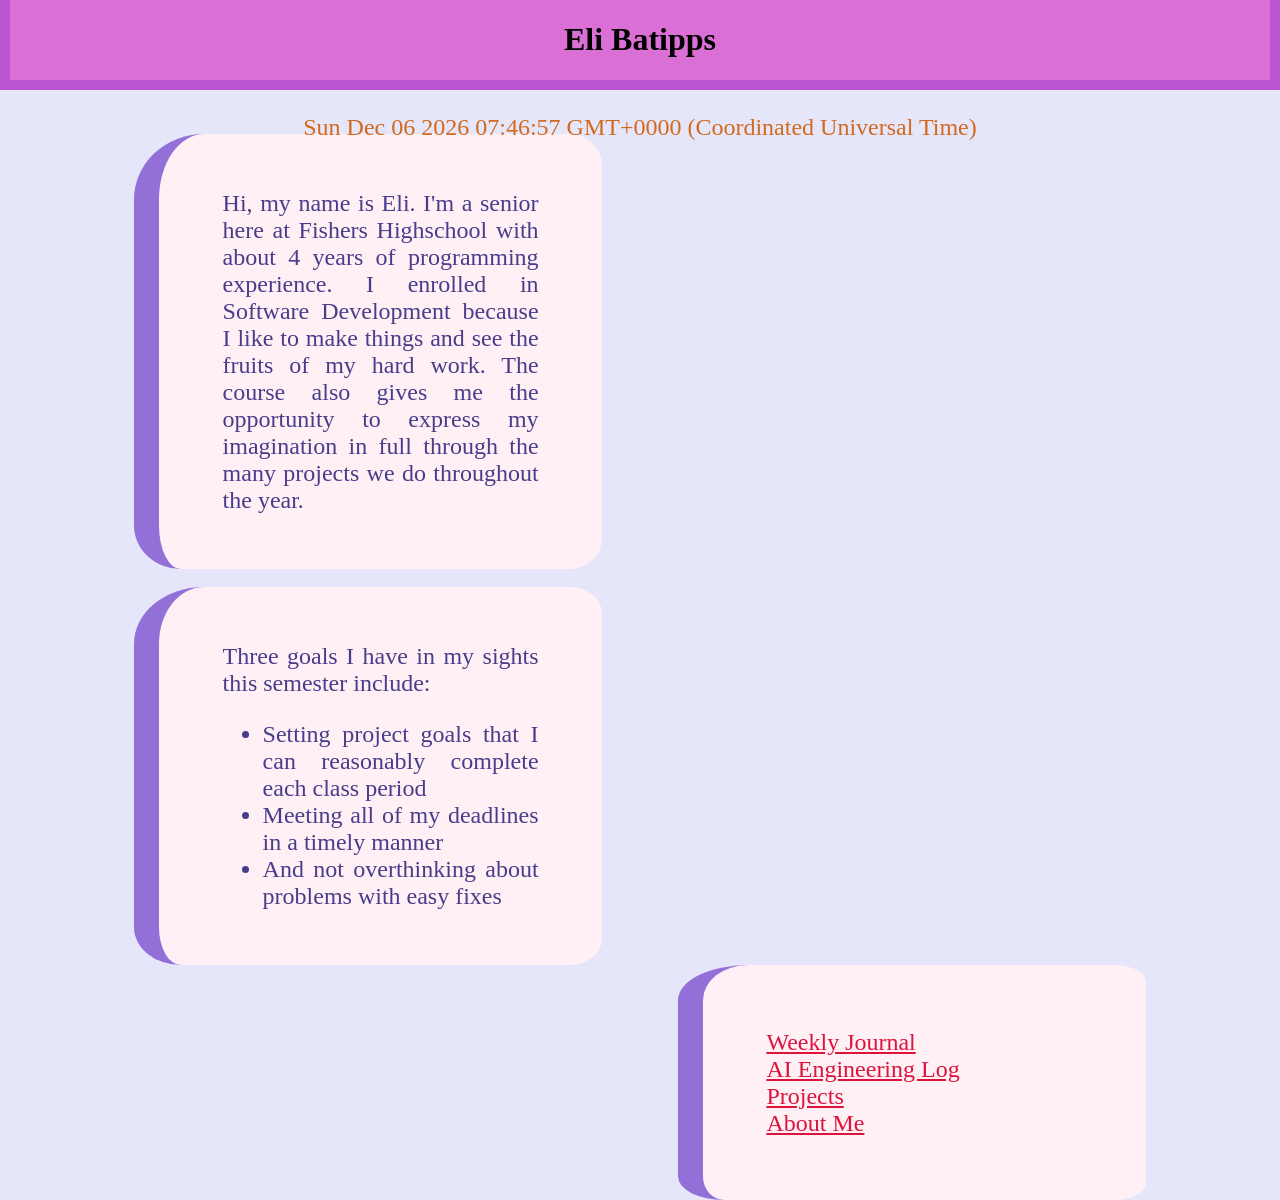
==== index.html @ e0b22688 "Initial commit" ====
<!DOCTYPE html>
<html lang="en">
<head>
    <meta charset="UTF-8">
    <meta name="viewport" content="width=device-width, initial-scale=1.0">
    <title>Engineering Notebook</title>
    <link rel="stylesheet" href="css/style.css">
    <script src="js/script.js"></script>
</head>
<body>
    <header>
        <h1>Eli Batipps</h1>
    </header>
    <p id="date"></p>
    <br>
    <br>
    <br>
    <br>
    <br>
    <br>
    <br>
    <section>
        <div>
            <p>
                Hi, my name is Eli. I'm a senior here at Fishers Highschool with about 4 years of programming experience.
                I enrolled in Software Development because I like to make things and see the fruits of my hard work.
                The course also gives me the opportunity to express my imagination in full through the many projects we do throughout the year.
            </p>
        </div>
    </section>
        <br>
    <article>
        <div>
            <p>
                Three goals I have in my sights this semester include: 
                <ul>
                    <li>Setting project goals that I can reasonably complete each class period</li>
                    <li>Meeting all of my deadlines in a timely manner</li>
                    <li>And not overthinking about problems with easy fixes</li>
                </ul>
            </p>
        </div>
    </article>
    <aside>
        <a href="journal.html">Weekly Journal</a>
        <br>
        <a href="ai-log.html">AI Engineering Log</a>
        <br>
        <a href="projects.html">Projects</a>
        <br>
        <a href="about.html">About Me</a>   
    </aside>
    <br>    
</body>
<script>
    const d = new Date();
    let text = d.toString();
    document.getElementById("date").innerHTML = text;
</script>
</html>
---- css/style.css ----
body {
    background-color:rgb(230, 230, 250);
}

header {
    font-size: 100%;
    background-color: rgb(218, 112, 214);
    border: 10px solid rgb(186, 85, 211);
    border-top: hidden;
    left: 0%;
    right: 0%;
    top: 0%;
    text-align: center;
    position: absolute;
}

a {
    color:rgb(220, 20, 60);
}

#date {
    font-family: fantasy;
    font-size: 150%;
    color:rgb(210, 105, 30);
    background-color: hidden;
    top: 10%;
    left: 0%;
    right: 0%;
    text-align: center;
    position: absolute;
}

div {
    background-color: rgb(255, 240, 245);
    color:rgb(72, 61, 139);
    font-size: 150%;
    width: 25%;
    height: 50%;
    font-family:fantasy;
    padding-left: 5%;
    padding-right: 5%;
    padding-top: 2.5%;
    padding-bottom: 2.5%;
    margin-left: 10%;
    margin-right: 0%;
    text-align: justify;
    word-spacing: 5%;
    border-left: 25px solid rgb(147, 112, 216);
    border-top-left-radius: 15%;
    border-bottom-left-radius: 10%;
    border-top-right-radius: 7%;
    border-bottom-right-radius: 7%;
}

aside {
    float: right;
    background-color: rgb(255, 240, 245);
    color:rgb(72, 61, 139);
    font-size: 150%;
    width: 25%;
    height: 50%;
    font-family:fantasy;
    padding-left: 5%;
    padding-right: 5%;
    padding-top: 5%;
    padding-bottom: 5%;
    margin-left: 0%;
    margin-right: 10%;
    text-align: justify;
    word-spacing: 5%;
    border-left: 25px solid rgb(147, 112, 216);
    border-top-left-radius: 15%;
    border-bottom-left-radius: 10%;
    border-top-right-radius: 7%;
    border-bottom-right-radius: 7%;
}
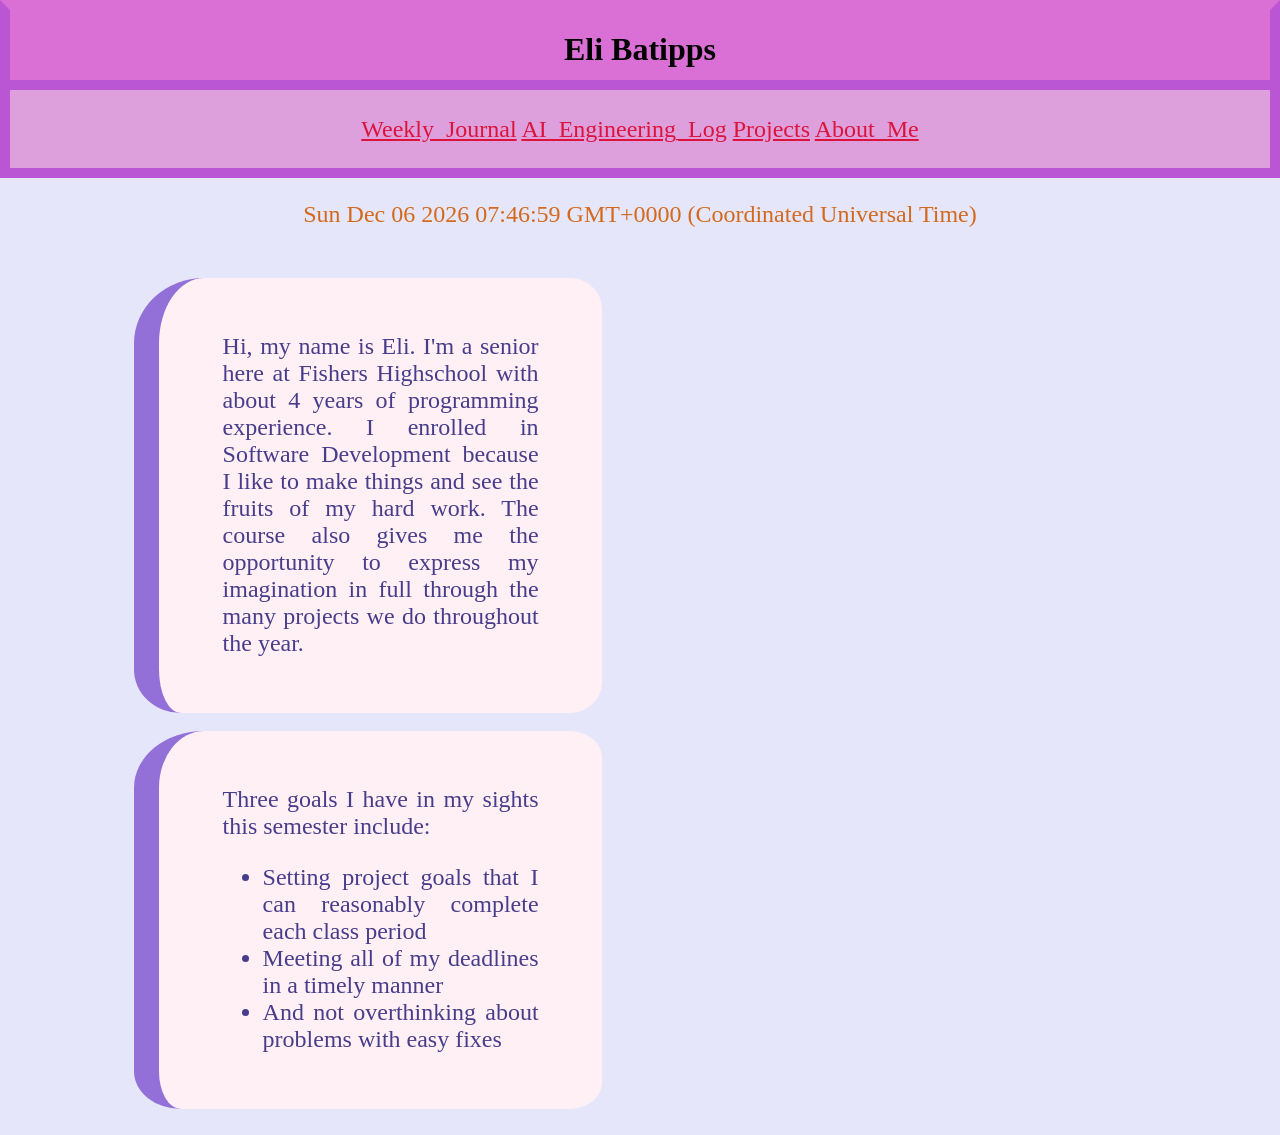
==== commit e05551fa: "Initial function/design" ====
--- a/index.html
+++ b/index.html
@@ -11,14 +11,21 @@
     <header>
         <h1>Eli Batipps</h1>
     </header>
-    <p id="date"></p>
     <br>
     <br>
     <br>
     <br>
+    <nav>
+        <a href="journal.html">Weekly_Journal</a>
+        <a href="ai-log.html">AI_Engineering_Log</a>
+        <a href="projects.html">Projects</a>
+        <a href="about.html">About_Me</a>   
+    </nav>
     <br>
     <br>
     <br>
+    <br>
+    <p id="date"></p>
     <section>
         <div>
             <p>
@@ -41,15 +48,6 @@
             </p>
         </div>
     </article>
-    <aside>
-        <a href="journal.html">Weekly Journal</a>
-        <br>
-        <a href="ai-log.html">AI Engineering Log</a>
-        <br>
-        <a href="projects.html">Projects</a>
-        <br>
-        <a href="about.html">About Me</a>   
-    </aside>
     <br>    
 </body>
 <script>
--- a/css/style.css
+++ b/css/style.css
@@ -6,16 +6,12 @@
     font-size: 100%;
     background-color: rgb(218, 112, 214);
     border: 10px solid rgb(186, 85, 211);
-    border-top: hidden;
+    border-top: 10px solid rgb(218, 112, 214);
     left: 0%;
     right: 0%;
     top: 0%;
     text-align: center;
     position: absolute;
-}
-
-a {
-    color:rgb(220, 20, 60);
 }
 
 #date {
@@ -26,8 +22,8 @@
     top: 10%;
     left: 0%;
     right: 0%;
-    text-align: center;
-    position: absolute;
+    padding: 2%;
+    text-align: center;   
 }
 
 div {
@@ -52,25 +48,26 @@
     border-bottom-right-radius: 7%;
 }
 
-aside {
+a {
+    color: rgb(220, 20, 60);
+}
+
+nav {
+    background-color: rgb(221, 160, 221);
+    font-size: 150%;
+    word-spacing: 100%;
+    border: 10px solid rgb(186, 85, 211);
+    left: 0%;
+    right: 0%;
+    padding: 2%;
+    position: absolute;
+    text-align: center;
+}
+
+img {
     float: right;
-    background-color: rgb(255, 240, 245);
-    color:rgb(72, 61, 139);
-    font-size: 150%;
     width: 25%;
     height: 50%;
-    font-family:fantasy;
-    padding-left: 5%;
-    padding-right: 5%;
-    padding-top: 5%;
-    padding-bottom: 5%;
-    margin-left: 0%;
-    margin-right: 10%;
-    text-align: justify;
-    word-spacing: 5%;
-    border-left: 25px solid rgb(147, 112, 216);
-    border-top-left-radius: 15%;
-    border-bottom-left-radius: 10%;
-    border-top-right-radius: 7%;
-    border-bottom-right-radius: 7%;
+    border-radius: 10%;
+    border: 5px solid rgb(147, 112, 216);
 }
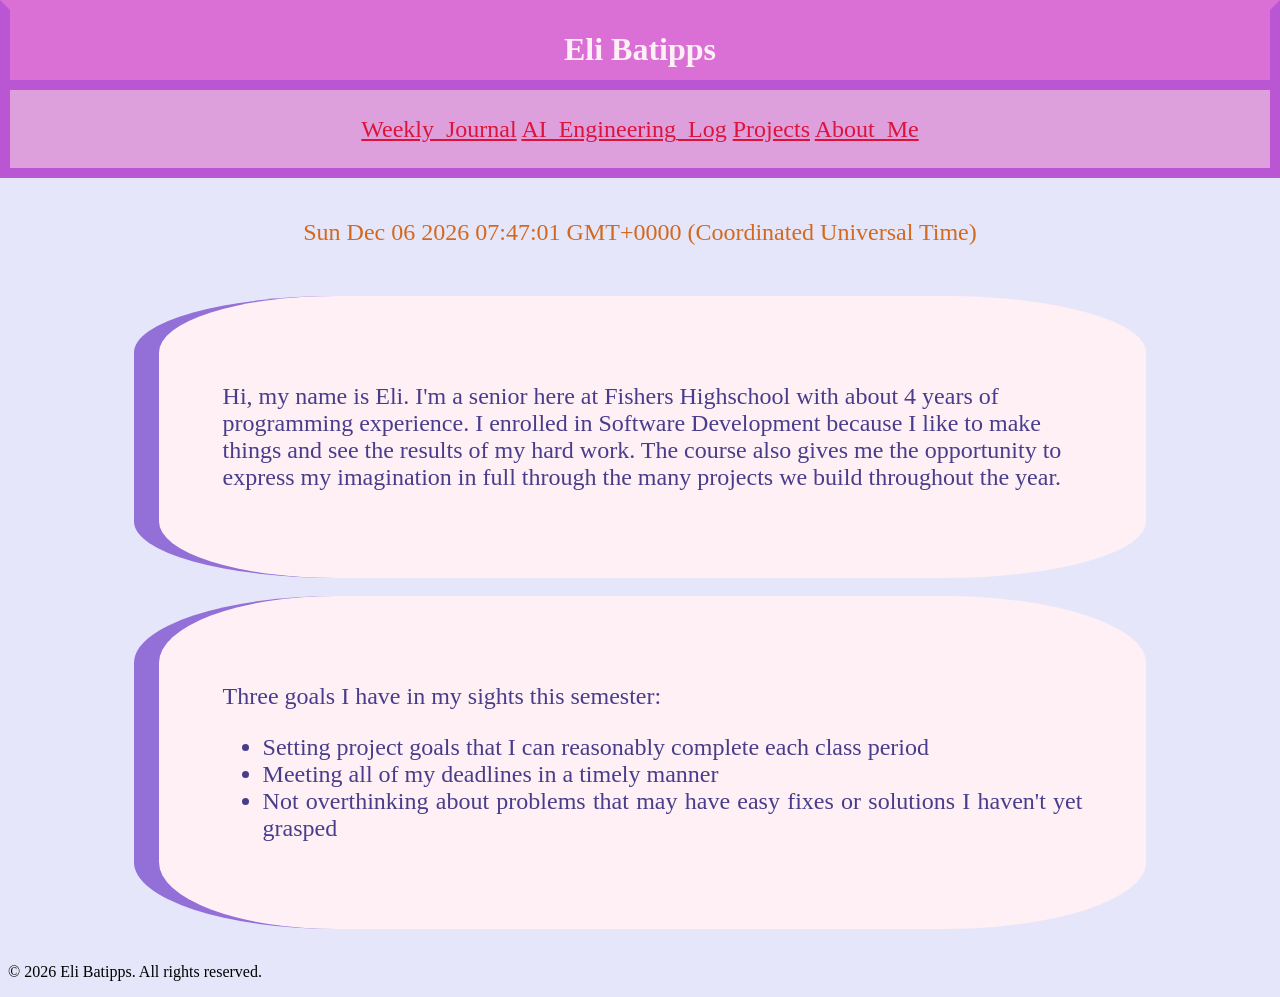
==== commit 19e08e4b: "index.html change Changed home.html to index.html." ====
--- a/index.html
+++ b/index.html
@@ -8,6 +8,7 @@
     <script src="js/script.js"></script>
 </head>
 <body>
+    <!-- Header -->
     <header>
         <h1>Eli Batipps</h1>
     </header>
@@ -15,6 +16,7 @@
     <br>
     <br>
     <br>
+    <!-- Navigation -->
     <nav>
         <a href="journal.html">Weekly_Journal</a>
         <a href="ai-log.html">AI_Engineering_Log</a>
@@ -25,34 +27,35 @@
     <br>
     <br>
     <br>
+    <br>
+    <!-- Current date and time -->
     <p id="date"></p>
-    <section>
+    <!-- Section -->
+    <section class="up">
+            <p>
+                Hi, my name is Eli. I'm a senior here at Fishers Highschool with about 4 years of programming experience.
+                I enrolled in Software Development because I like to make things and see the results of my hard work.
+                The course also gives me the opportunity to express my imagination in full through the many projects we build throughout the year.
+            </p>
+    </section>
+    <br>
+    <!-- Article -->
+    <article class="down">
         <div>
             <p>
-                Hi, my name is Eli. I'm a senior here at Fishers Highschool with about 4 years of programming experience.
-                I enrolled in Software Development because I like to make things and see the fruits of my hard work.
-                The course also gives me the opportunity to express my imagination in full through the many projects we do throughout the year.
-            </p>
-        </div>
-    </section>
-        <br>
-    <article>
-        <div>
-            <p>
-                Three goals I have in my sights this semester include: 
+                Three goals I have in my sights this semester: 
                 <ul>
                     <li>Setting project goals that I can reasonably complete each class period</li>
                     <li>Meeting all of my deadlines in a timely manner</li>
-                    <li>And not overthinking about problems with easy fixes</li>
+                    <li>Not overthinking about problems that may have easy fixes or solutions I haven't yet grasped</li>
                 </ul>
             </p>
         </div>
     </article>
-    <br>    
+    <br>
+    <!-- Footer -->
 </body>
-<script>
-    const d = new Date();
-    let text = d.toString();
-    document.getElementById("date").innerHTML = text;
-</script>
+<footer>
+    <p>&copy; 2026 Eli Batipps. All rights reserved.</p>
+</footer>
 </html>
--- a/css/style.css
+++ b/css/style.css
@@ -5,11 +5,12 @@
 header {
     font-size: 100%;
     background-color: rgb(218, 112, 214);
+    color: rgb(255, 240, 245);
     border: 10px solid rgb(186, 85, 211);
     border-top: 10px solid rgb(218, 112, 214);
+    top: 0%;
     left: 0%;
     right: 0%;
-    top: 0%;
     text-align: center;
     position: absolute;
 }
@@ -18,7 +19,6 @@
     font-family: fantasy;
     font-size: 150%;
     color:rgb(210, 105, 30);
-    background-color: hidden;
     top: 10%;
     left: 0%;
     right: 0%;
@@ -26,30 +26,41 @@
     text-align: center;   
 }
 
-div {
+a {
+    color: rgb(220, 20, 60);
+}
+
+section {
     background-color: rgb(255, 240, 245);
     color:rgb(72, 61, 139);
     font-size: 150%;
-    width: 25%;
+    left: 0;
+    right: 0;
+    font-family:fantasy;
+    padding: 5%;
+    margin-left: 0%;
+    margin-right: 0%;
+    text-align: left;
+    word-spacing: 5%;
+    border-left: 25px solid rgb(147, 112, 216);
+    border-radius: 20%;
+}
+
+article {
+    background-color: rgb(255, 240, 245);
+    color:rgb(72, 61, 139);
+    font-size: 150%;
+    left: 0;
+    right: 0;
     height: 50%;
     font-family:fantasy;
-    padding-left: 5%;
-    padding-right: 5%;
-    padding-top: 2.5%;
-    padding-bottom: 2.5%;
-    margin-left: 10%;
+    padding: 5%;
+    margin-left: 0%;
     margin-right: 0%;
     text-align: justify;
     word-spacing: 5%;
     border-left: 25px solid rgb(147, 112, 216);
-    border-top-left-radius: 15%;
-    border-bottom-left-radius: 10%;
-    border-top-right-radius: 7%;
-    border-bottom-right-radius: 7%;
-}
-
-a {
-    color: rgb(220, 20, 60);
+    border-radius: 20%;
 }
 
 nav {
@@ -64,10 +75,52 @@
     text-align: center;
 }
 
-img {
-    float: right;
+aside {
+    background-color: rgb(255, 240, 245);
+    color:rgb(72, 61, 139);
+    font-size: 150%;
+    left: 0;
+    right: 0;
+    font-family:fantasy;
+    padding: 5%;
+    margin-left: 0%;
+    margin-right: 0%;
+    border-left: 25px solid rgb(147, 112, 216);
+    border-top-left-radius: 20%;
+    border-bottom-left-radius: 20%;
+    border-top-right-radius: 20%;
+    border-bottom-right-radius: 20%;
+}
+
+pre {
+    font-size: 60%;
+    color:rgb(220, 20, 60);
+}
+
+#aboutMe {
+    display: flex;
+    justify-content: space-between;
+    align-items: flex-start;
+}
+
+#myInfo {
+
+}
+
+#aboutImg {
     width: 25%;
-    height: 50%;
-    border-radius: 10%;
-    border: 5px solid rgb(147, 112, 216);
+    border:solid rgb(147, 112, 216);
+    border-radius: 5%;
+}
+
+.up, .down {
+    margin-left: 10%;
+    margin-right: 10%;
+}
+
+@media screen and (max-width: 800px) {
+    .up, .down, .main{
+        margin-left: 0%;
+        margin-right: 0%;
+    }
 }
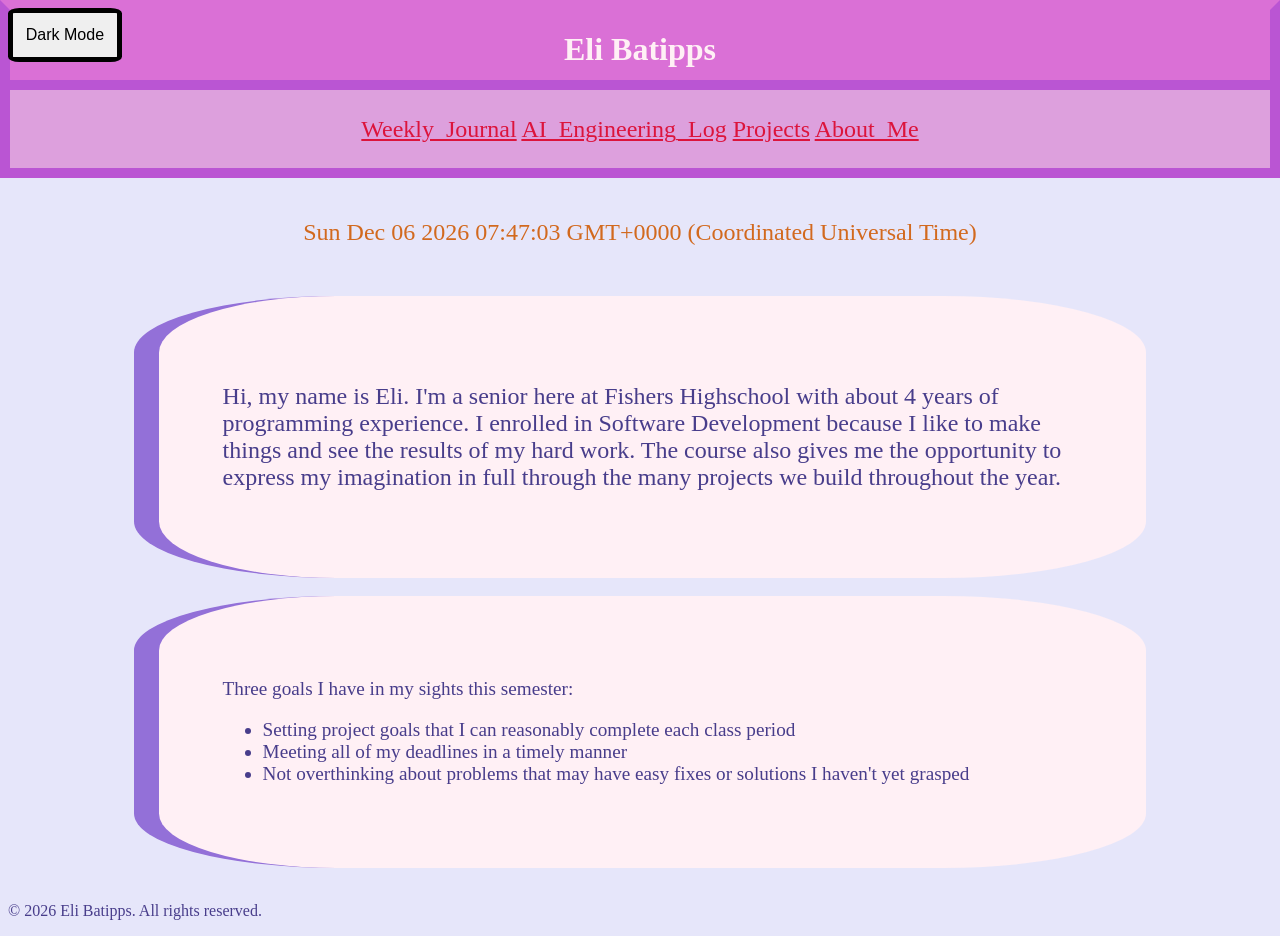
==== commit 2426f549: "Mid-September Push All recent updates/changes made to each page in the portfolio. - Added a dark mod" ====
--- a/index.html
+++ b/index.html
@@ -12,6 +12,7 @@
     <header>
         <h1>Eli Batipps</h1>
     </header>
+    <button onclick="darkModeButton()">Dark Mode</button>
     <br>
     <br>
     <br>
--- a/css/style.css
+++ b/css/style.css
@@ -1,5 +1,7 @@
 body {
     background-color:rgb(230, 230, 250);
+    color: rgb(72, 61, 139);
+    transition: ease-in-out 0.5s;
 }
 
 header {
@@ -13,6 +15,7 @@
     right: 0%;
     text-align: center;
     position: absolute;
+    transition: ease-in-out 0.5s;
 }
 
 #date {
@@ -28,10 +31,11 @@
 
 a {
     color: rgb(220, 20, 60);
+    transition: ease-in-out 0.5s;
 }
 
 section {
-    background-color: rgb(255, 240, 245);
+    background-color:rgb(255, 240, 245);
     color:rgb(72, 61, 139);
     font-size: 150%;
     left: 0;
@@ -44,6 +48,7 @@
     word-spacing: 5%;
     border-left: 25px solid rgb(147, 112, 216);
     border-radius: 20%;
+    transition: ease-in-out 0.5s;
 }
 
 article {
@@ -73,6 +78,7 @@
     padding: 2%;
     position: absolute;
     text-align: center;
+    transition: ease-in-out 0.5s;
 }
 
 aside {
@@ -92,19 +98,67 @@
     border-bottom-right-radius: 20%;
 }
 
+div {
+    font-size: 80%;
+    word-spacing: 100%;
+    text-align: left;
+}
+
 pre {
     font-size: 60%;
     color:rgb(220, 20, 60);
+}
+
+button {
+    font-size: 100%;
+    border: 5px solid rgb(0, 0, 0);
+    border-radius: 10%;
+    padding: 1%;
+    position: absolute;
+}
+
+.darkMode {
+    top: 0%;
+    right: 0%;
+    color: rgb(230, 230, 250);
+    background-color: rgb(72, 61, 139);
+    transition: ease-in-out 0.5s;
+}
+
+.darkMode2 {
+    top: 0%;
+    right: 0%;
+    color: rgb(230, 230, 250);
+    background-color: rgb(108, 100, 158);
+    border-color: rgb(182, 149, 248);
+    transition: ease-in-out 0.5s;
+}
+
+.darkMode3 {
+    top: 0%;
+    right: 0%;
+    background-color: rgb(135, 67, 133);
+    color: rgb(255, 240, 245);
+    border-color: rgb(134, 88, 147);
+    border-top-color:rgb(135, 67, 133);
+    transition: ease-in-out 0.5s;
+}
+
+.darkMode4 {
+    background-color: rgb(105, 74, 105);
+    border-color: rgb(134, 88, 147);
+    transition: ease-in-out 0.5s;
+}
+
+.darkMode5 {
+    color:rgb(100, 149, 237);
+    transition: ease-in-out 0.5s;
 }
 
 #aboutMe {
     display: flex;
     justify-content: space-between;
     align-items: flex-start;
-}
-
-#myInfo {
-
 }
 
 #aboutImg {
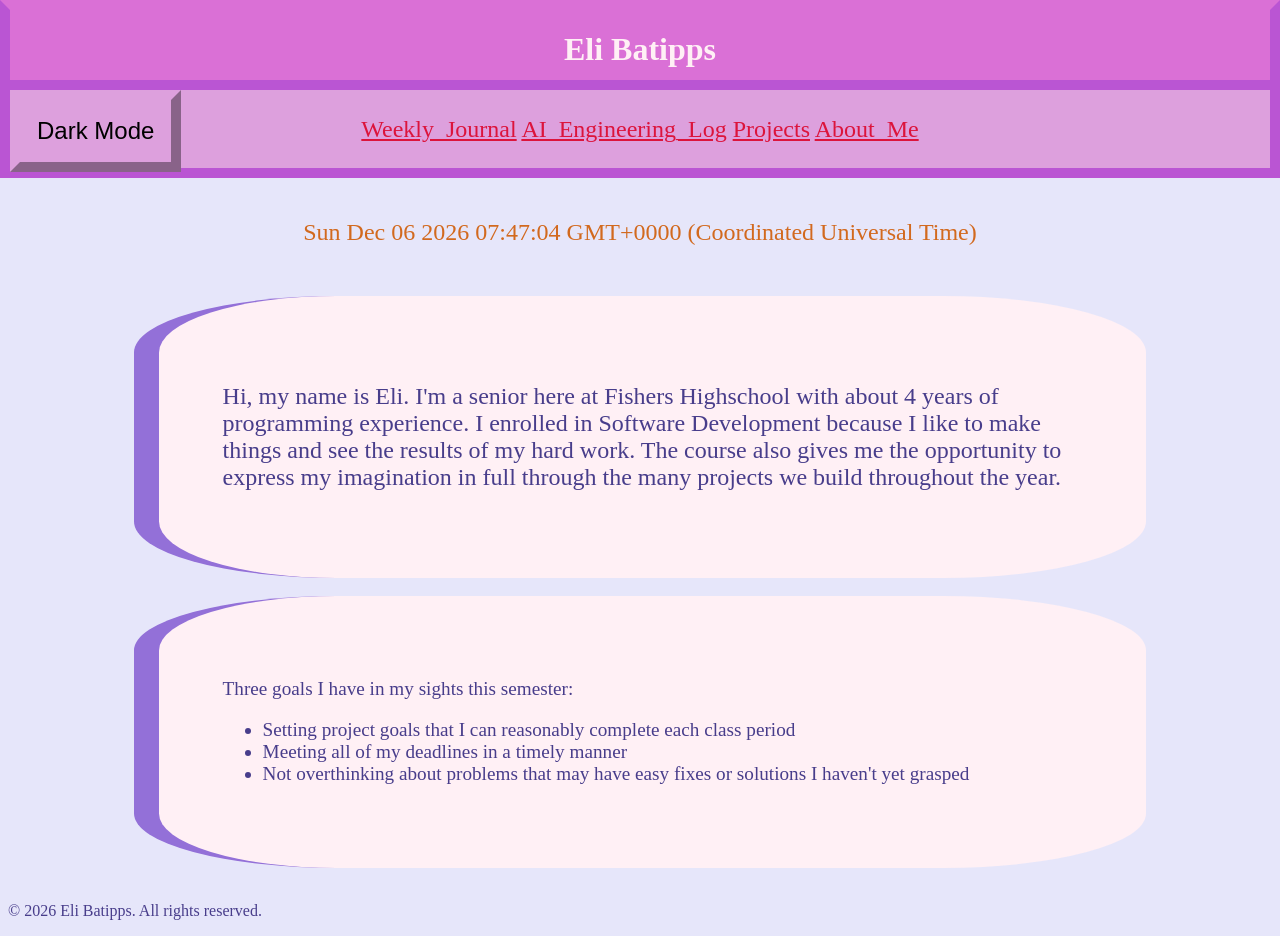
==== commit 906d072a: "Backlog of previous updates Updated projects and some other stuff." ====
--- a/index.html
+++ b/index.html
@@ -12,13 +12,13 @@
     <header>
         <h1>Eli Batipps</h1>
     </header>
-    <button onclick="darkModeButton()">Dark Mode</button>
     <br>
     <br>
     <br>
     <br>
     <!-- Navigation -->
     <nav>
+        <button onclick="darkModeToggle()">Dark Mode</button>
         <a href="journal.html">Weekly_Journal</a>
         <a href="ai-log.html">AI_Engineering_Log</a>
         <a href="projects.html">Projects</a>
@@ -41,7 +41,7 @@
     </section>
     <br>
     <!-- Article -->
-    <article class="down">
+    <section class="down">
         <div>
             <p>
                 Three goals I have in my sights this semester: 
@@ -52,7 +52,7 @@
                 </ul>
             </p>
         </div>
-    </article>
+    </section>
     <br>
     <!-- Footer -->
 </body>
--- a/css/style.css
+++ b/css/style.css
@@ -110,33 +110,64 @@
 }
 
 button {
+    background-color: rgb(221, 160, 221);
+    left: 0%;
+    top: 0%;
     font-size: 100%;
-    border: 5px solid rgb(0, 0, 0);
-    border-radius: 10%;
+    border-color: rgb(221, 160, 221);
+    border-width: 10px;
+    padding: 1.35%;
+    position: absolute;
+    transition: ease-in-out 0.5s;
+}
+
+img {
+    border: 10px solid rgb(186, 85, 211);
+    border-radius: 5%;;
+}
+
+table {
+    border: 10px solid rgb(186, 85, 211);
+    border-radius: 5%;
+    background-color:rgb(255, 240, 245);
+    color:rgb(72, 61, 139);
+    font-size: 150%;
+    left: 0;
+    right: 0;
+    font-family:fantasy;
+    padding: 5%;
+    margin-left: 0%;
+    margin-right: 0%;
+    text-align: left;
+    word-spacing: 5%;
+}
+
+th {
+    border: 5px solid rgb(186, 85, 211);
+    border-radius: 5%;
     padding: 1%;
-    position: absolute;
-}
-
-.darkMode {
-    top: 0%;
-    right: 0%;
+}
+
+td {
+    border: 5px solid rgb(186, 85, 211);
+    border-radius: 5%;
+    padding: 5%;
+}
+
+.darkModeBody {
     color: rgb(230, 230, 250);
     background-color: rgb(72, 61, 139);
     transition: ease-in-out 0.5s;
 }
 
-.darkMode2 {
-    top: 0%;
-    right: 0%;
+.darkModeSection {
     color: rgb(230, 230, 250);
     background-color: rgb(108, 100, 158);
     border-color: rgb(182, 149, 248);
     transition: ease-in-out 0.5s;
 }
 
-.darkMode3 {
-    top: 0%;
-    right: 0%;
+.darkModeHeader {
     background-color: rgb(135, 67, 133);
     color: rgb(255, 240, 245);
     border-color: rgb(134, 88, 147);
@@ -144,15 +175,45 @@
     transition: ease-in-out 0.5s;
 }
 
-.darkMode4 {
+.darkModeNav {
     background-color: rgb(105, 74, 105);
     border-color: rgb(134, 88, 147);
     transition: ease-in-out 0.5s;
 }
 
-.darkMode5 {
+.darkModeLink {
     color:rgb(100, 149, 237);
     transition: ease-in-out 0.5s;
+}
+
+.darkModeButton {
+    color: rgb(230, 230, 250);
+    background-color:rgb(105, 74, 105);
+    border-color: rgb(105, 74, 105);
+    transition: ease-in-out 0.5s;
+}
+
+.filterWrapper {
+    flex-wrap: wrap;
+}
+
+.filterButton {
+    background-color: rgb(221, 160, 221);
+    font-size: 100%;
+    border-color: rgb(221, 160, 221);
+    border-width: 10px;
+    padding: 1.35%;
+    position: relative;
+    transition: ease-in-out 0.5s;
+}
+
+.filterContent {
+    display: none;
+    position: relative;
+    background-color: rgb(221, 160, 221);
+    min-width: 160px;
+    box-shadow: 0px 8px 16px 0px rgba(0,0,0,0.2);
+    z-index: 1;
 }
 
 #aboutMe {
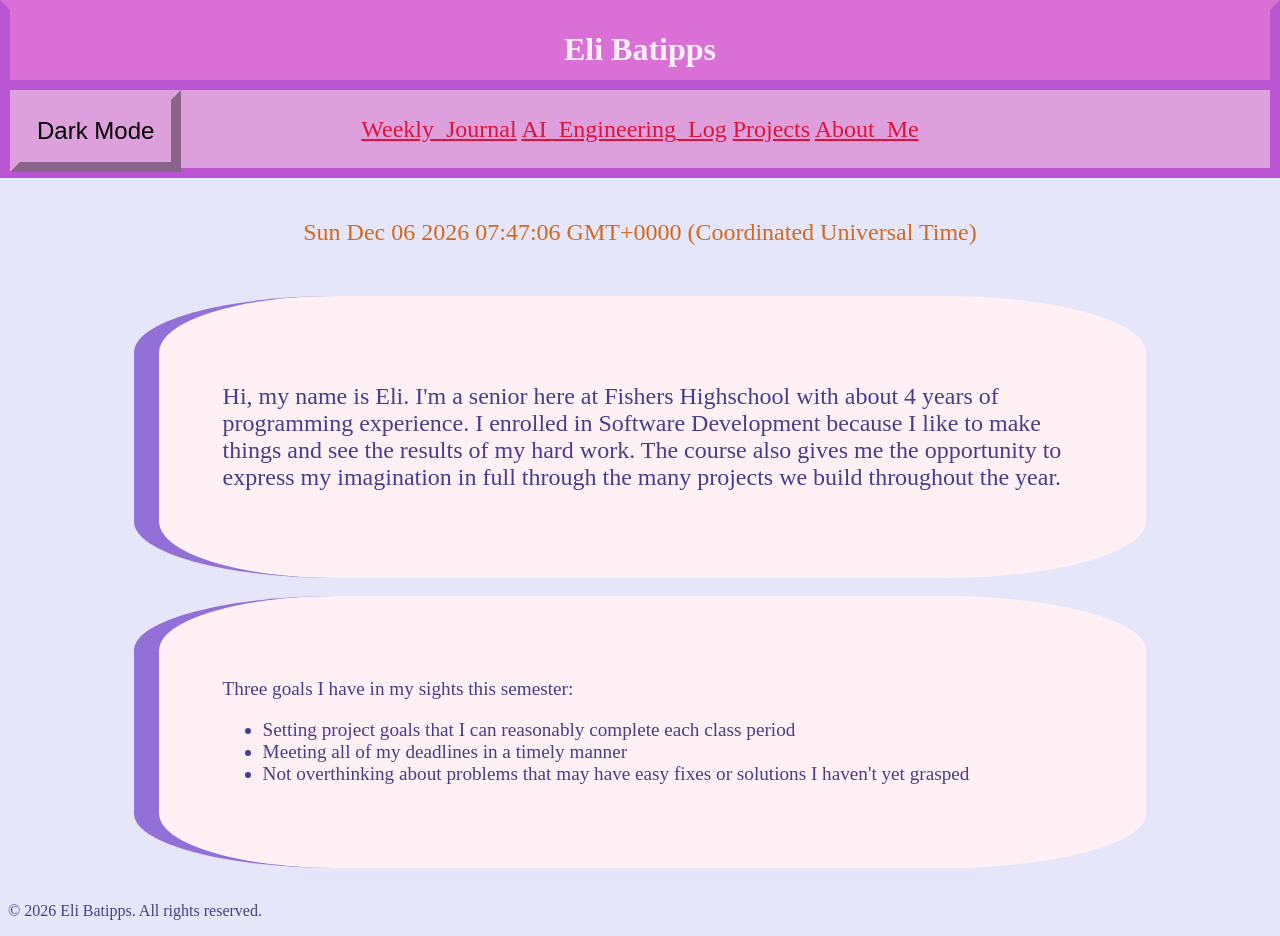
==== commit e46d4d78: "Filter buttons and initial quiz code Added working filter buttons and the starting code for a person" ====
--- a/index.html
+++ b/index.html
@@ -18,7 +18,7 @@
     <br>
     <!-- Navigation -->
     <nav>
-        <button onclick="darkModeToggle()">Dark Mode</button>
+        <button class="darkMode" onclick="darkModeToggle()">Dark Mode</button>
         <a href="journal.html">Weekly_Journal</a>
         <a href="ai-log.html">AI_Engineering_Log</a>
         <a href="projects.html">Projects</a>
--- a/css/style.css
+++ b/css/style.css
@@ -109,7 +109,79 @@
     color:rgb(220, 20, 60);
 }
 
-button {
+img {
+    border: 10px solid rgb(186, 85, 211);
+    border-radius: 5%;;
+}
+
+table {
+    border: 10px solid rgb(186, 85, 211);
+    border-radius: 5%;
+    background-color:rgb(255, 240, 245);
+    color:rgb(72, 61, 139);
+    font-size: 150%;
+    left: 0;
+    right: 0;
+    font-family:fantasy;
+    padding: 5%;
+    margin-left: 0%;
+    margin-right: 0%;
+    text-align: left;
+    word-spacing: 5%;
+}
+
+th {
+    border: 5px solid rgb(186, 85, 211);
+    border-radius: 5%;
+    padding: 1%;
+}
+
+td {
+    border: 5px solid rgb(186, 85, 211);
+    border-radius: 5%;
+    padding: 5%;
+}
+
+.darkModeBody {
+    color: rgb(230, 230, 250);
+    background-color: rgb(72, 61, 139);
+    transition: ease-in-out 0.5s;
+}
+
+.darkModeSection {
+    color: rgb(230, 230, 250);
+    background-color: rgb(108, 100, 158);
+    border-color: rgb(182, 149, 248);
+    transition: ease-in-out 0.5s;
+}
+
+.darkModeHeader {
+    background-color: rgb(135, 67, 133);
+    color: rgb(255, 240, 245);
+    border-color: rgb(134, 88, 147);
+    border-top-color:rgb(135, 67, 133);
+    transition: ease-in-out 0.5s;
+}
+
+.darkModeNav {
+    background-color: rgb(105, 74, 105);
+    border-color: rgb(134, 88, 147);
+    transition: ease-in-out 0.5s;
+}
+
+.darkModeLink {
+    color:rgb(100, 149, 237);
+    transition: ease-in-out 0.5s;
+}
+
+.darkModeButton {
+    color: rgb(230, 230, 250);
+    background-color:rgb(105, 74, 105);
+    border-color: rgb(105, 74, 105);
+    transition: ease-in-out 0.5s;
+}
+
+.darkMode {
     background-color: rgb(221, 160, 221);
     left: 0%;
     top: 0%;
@@ -121,80 +193,10 @@
     transition: ease-in-out 0.5s;
 }
 
-img {
-    border: 10px solid rgb(186, 85, 211);
-    border-radius: 5%;;
-}
-
-table {
-    border: 10px solid rgb(186, 85, 211);
-    border-radius: 5%;
-    background-color:rgb(255, 240, 245);
-    color:rgb(72, 61, 139);
-    font-size: 150%;
-    left: 0;
-    right: 0;
-    font-family:fantasy;
-    padding: 5%;
-    margin-left: 0%;
-    margin-right: 0%;
-    text-align: left;
-    word-spacing: 5%;
-}
-
-th {
-    border: 5px solid rgb(186, 85, 211);
-    border-radius: 5%;
-    padding: 1%;
-}
-
-td {
-    border: 5px solid rgb(186, 85, 211);
-    border-radius: 5%;
-    padding: 5%;
-}
-
-.darkModeBody {
-    color: rgb(230, 230, 250);
-    background-color: rgb(72, 61, 139);
-    transition: ease-in-out 0.5s;
-}
-
-.darkModeSection {
-    color: rgb(230, 230, 250);
-    background-color: rgb(108, 100, 158);
-    border-color: rgb(182, 149, 248);
-    transition: ease-in-out 0.5s;
-}
-
-.darkModeHeader {
-    background-color: rgb(135, 67, 133);
-    color: rgb(255, 240, 245);
-    border-color: rgb(134, 88, 147);
-    border-top-color:rgb(135, 67, 133);
-    transition: ease-in-out 0.5s;
-}
-
-.darkModeNav {
-    background-color: rgb(105, 74, 105);
-    border-color: rgb(134, 88, 147);
-    transition: ease-in-out 0.5s;
-}
-
-.darkModeLink {
-    color:rgb(100, 149, 237);
-    transition: ease-in-out 0.5s;
-}
-
-.darkModeButton {
-    color: rgb(230, 230, 250);
-    background-color:rgb(105, 74, 105);
-    border-color: rgb(105, 74, 105);
-    transition: ease-in-out 0.5s;
-}
-
 .filterWrapper {
-    flex-wrap: wrap;
+    display: flex;
+    justify-content: left;
+    align-items: center;
 }
 
 .filterButton {
@@ -203,13 +205,11 @@
     border-color: rgb(221, 160, 221);
     border-width: 10px;
     padding: 1.35%;
-    position: relative;
     transition: ease-in-out 0.5s;
 }
 
 .filterContent {
     display: none;
-    position: relative;
     background-color: rgb(221, 160, 221);
     min-width: 160px;
     box-shadow: 0px 8px 16px 0px rgba(0,0,0,0.2);
